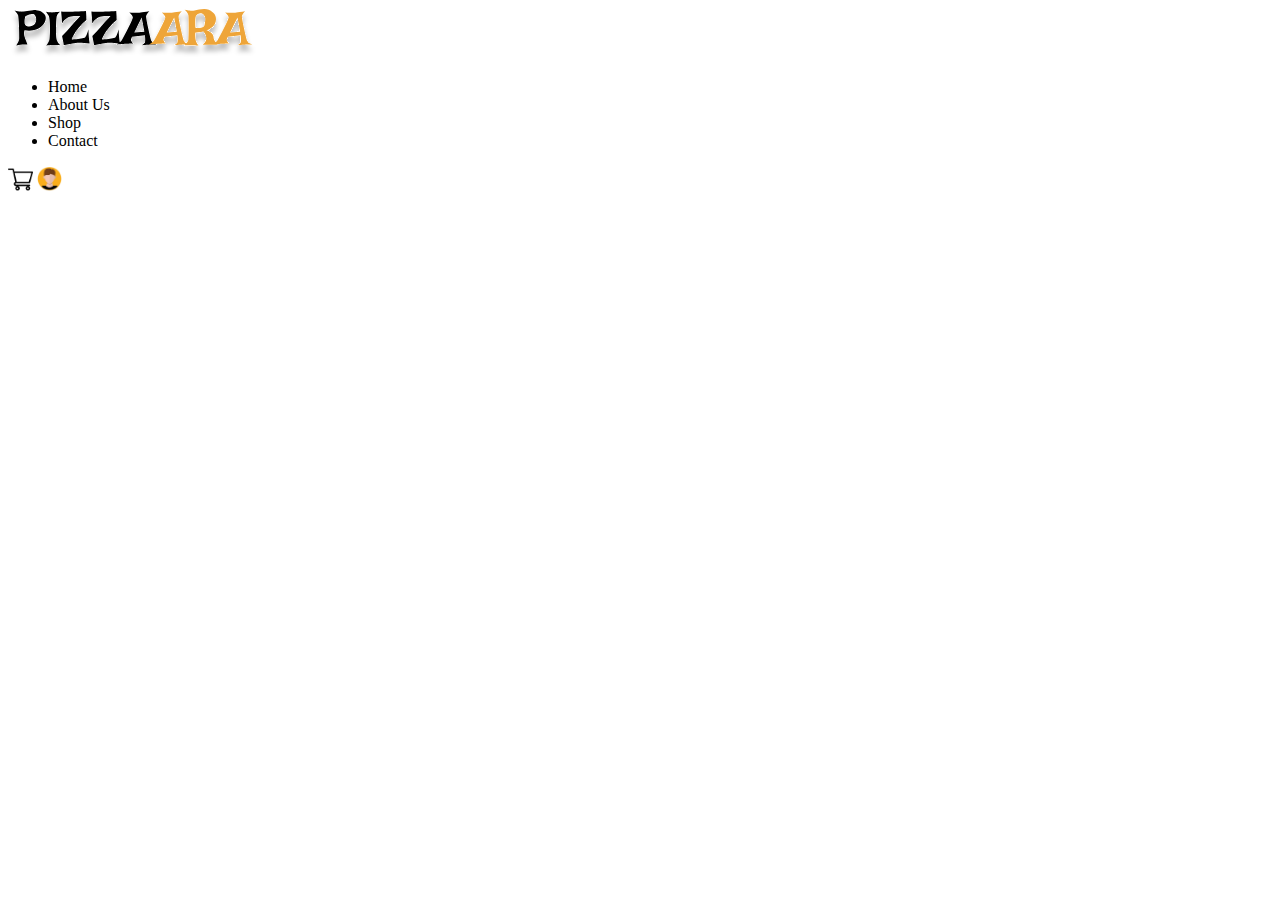
==== shop.html @ 90cfc006 "worked on my nav part of the shop project" ====
<!DOCTYPE html>
<html lang="en">
<head>
    <meta charset="UTF-8">
    <meta name="viewport" content="width=device-width, initial-scale=1.0">
    <title>Document</title>
</head>
<body><!-- header-part -->
    <header>
      <nav class="nav">
        <div class="container">
          <div class="nav__container">
            <div class="nav__logo">
              <img src="images/logo.svg" width="250" />
            </div>
            <div class="nav__menu">
              <div class="humberger"></div>
              <ul>
                <li>Home</li>
                <li>About Us</li>
                <li>Shop</li>
                <li>Contact</li>
              </ul>
            </div>

            <div class="nav__icons">
              <img src="/images/shopping-cart.png" width="25" />
              <img src="/images/avatar.png" width="25" />
            </div>
            <div class="humberger">
              <i class="fa-solid fa-bars"></i>
            </div>
          </div>
        </div>
      </nav>
    
    
</body>
</html>
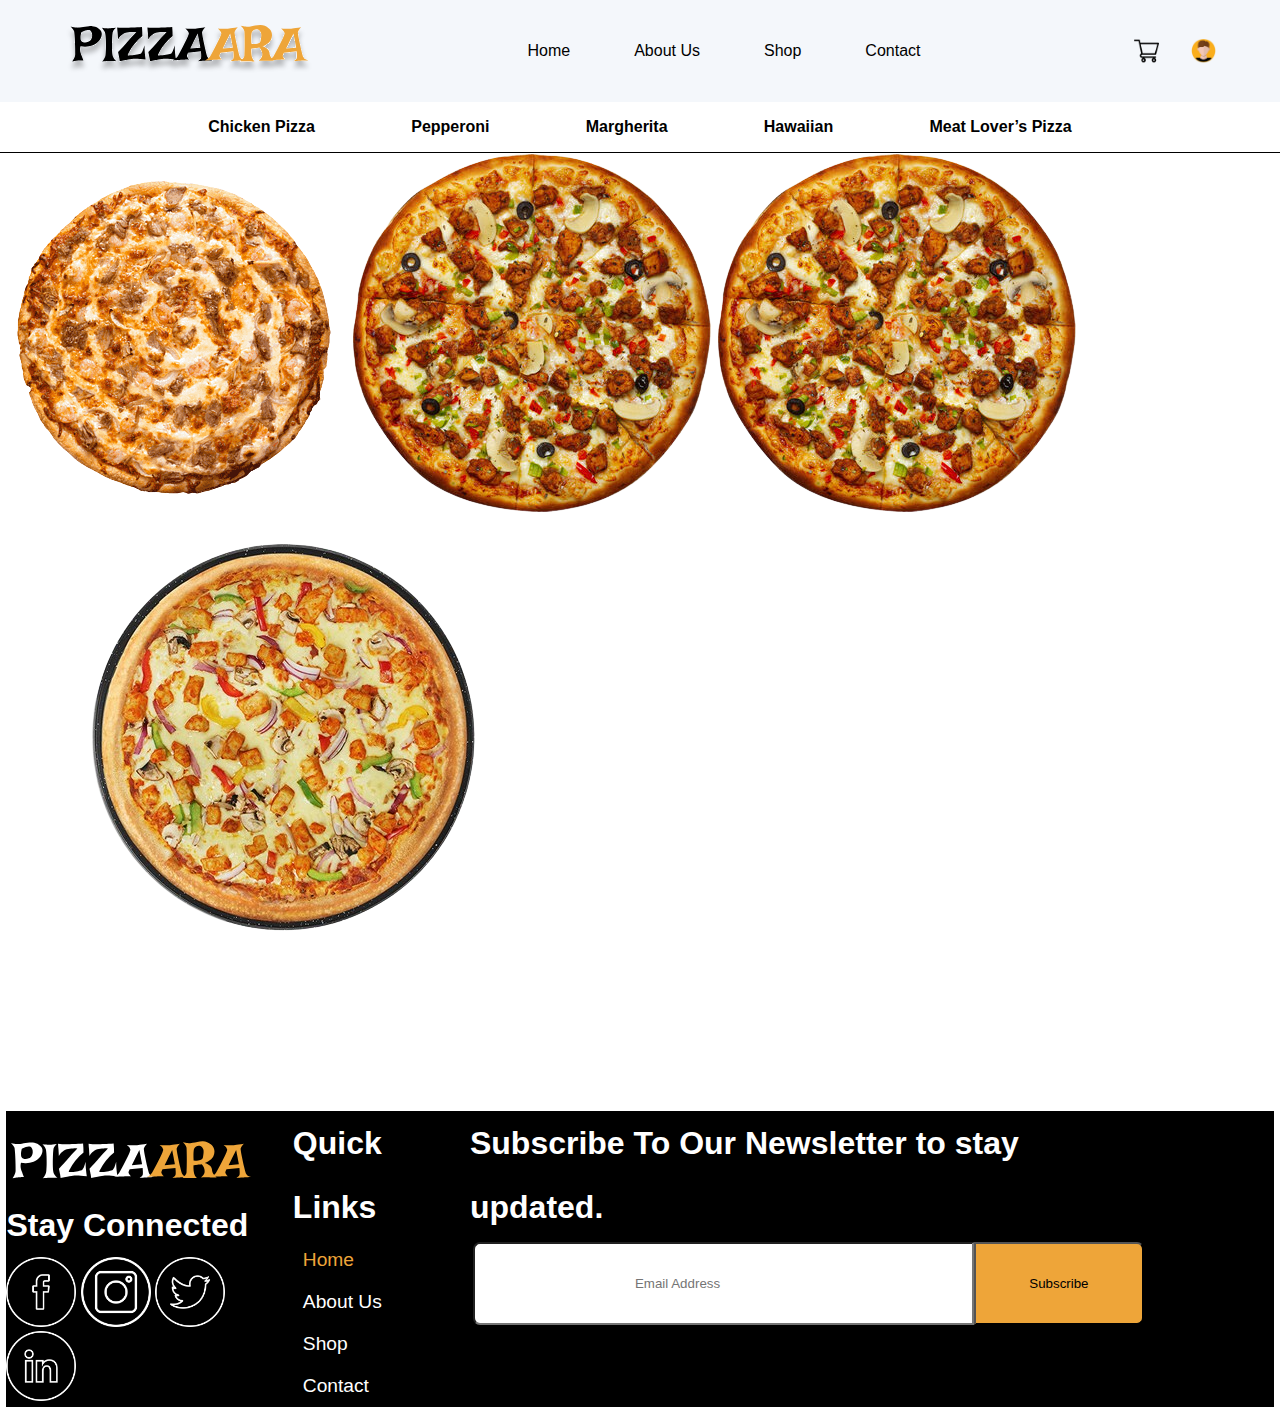
==== commit a8d2695e: "made changes to my project" ====
--- a/shop.html
+++ b/shop.html
@@ -3,6 +3,7 @@
 <head>
     <meta charset="UTF-8">
     <meta name="viewport" content="width=device-width, initial-scale=1.0">
+    <link href="css/style.css" rel="stylesheet" />
     <title>Document</title>
 </head>
 <body><!-- header-part -->
@@ -33,7 +34,60 @@
           </div>
         </div>
       </nav>
+      <div class="menu__li">
+        <ul>
+          <li>Chicken Pizza</li>
+          <li>Pepperoni</li>
+          <li>Margherita</li>
+          <li>Hawaiian</li>
+          <li>Meat Lover’s Pizza</li>
+        </ul>
+      </div>
+      <!-- main-part -->
+      <div class="section__image 1">
+        <img src="images/barbecue-chicken-pizza.png">
+        <img src="images/pizza-2.png">
+        <img src="images/pizza-2.png">
+        <img src="images/chicken-kebab.png">
+      </div>
     
-    
+     <!-- footer-part --> 
+     <section>
+        <div class="footer">
+          <div class="footer__container">
+            <div class="footer__logo __left">
+              <img src="images/logo_light.svg" width="250" />
+  
+              <h4>Stay Connected</h4>
+              <div class="footer__images">
+                <img src="images/facebook.png" width="70" />
+                <img src="/images/instagram.png" width="70" />
+                <img src="/images/twitter.png" width="70" />
+                <img src="images/linkedin.png" width="70" />
+              </div>
+            </div>
+  
+            <div class="footer__menu">
+              <h4>Quick Links</h4>
+              <ul class="white">
+                <li><span class="text__orange">Home</span></li>
+                <li>About Us</li>
+                <li>Shop</li>
+                <li>Contact</li>
+              </ul>
+            </div>
+  
+            <div class="footer__right">
+              <h4>Subscribe To Our Newsletter to stay updated.</h4>
+  
+              <div class="footer__right__form">
+                <input type="text" placeholder="Email Address" />
+                <button>Subscribe</button>
+              </div>
+            </div>
+          </div>
+        </div>
+      </section>
+  
 </body>
 </html>--- a/css/style.css
+++ b/css/style.css
@@ -0,0 +1,47 @@
+@import url("sections/header/nav.css");
+@import url("sections/header/hero.css");
+@import url("sections/menu.css");
+@import url("sections/footer.css");
+
+/* :root{
+
+} */
+* {
+  margin: 0;
+  padding: 0;
+  box-sizing: border-box;
+  font-family: "Kanit", sans-serif;
+}
+body{
+  overflow-x: hidden;
+}
+.container {
+  width: 90%;
+  margin: 0 auto;
+}
+.text__orange{
+  color:#eea539;
+}
+.text__bolder{
+  font-weight: bolder;
+}
+h2{
+  font-size: 3rem;
+  font-weight: bold;
+}
+h4{
+  font-size:2em;
+  color: white;
+  
+
+} 
+.light__text{
+  color:lightgray;
+  font-size: 20px;
+}
+.black{
+  color:black
+}
+
+
+
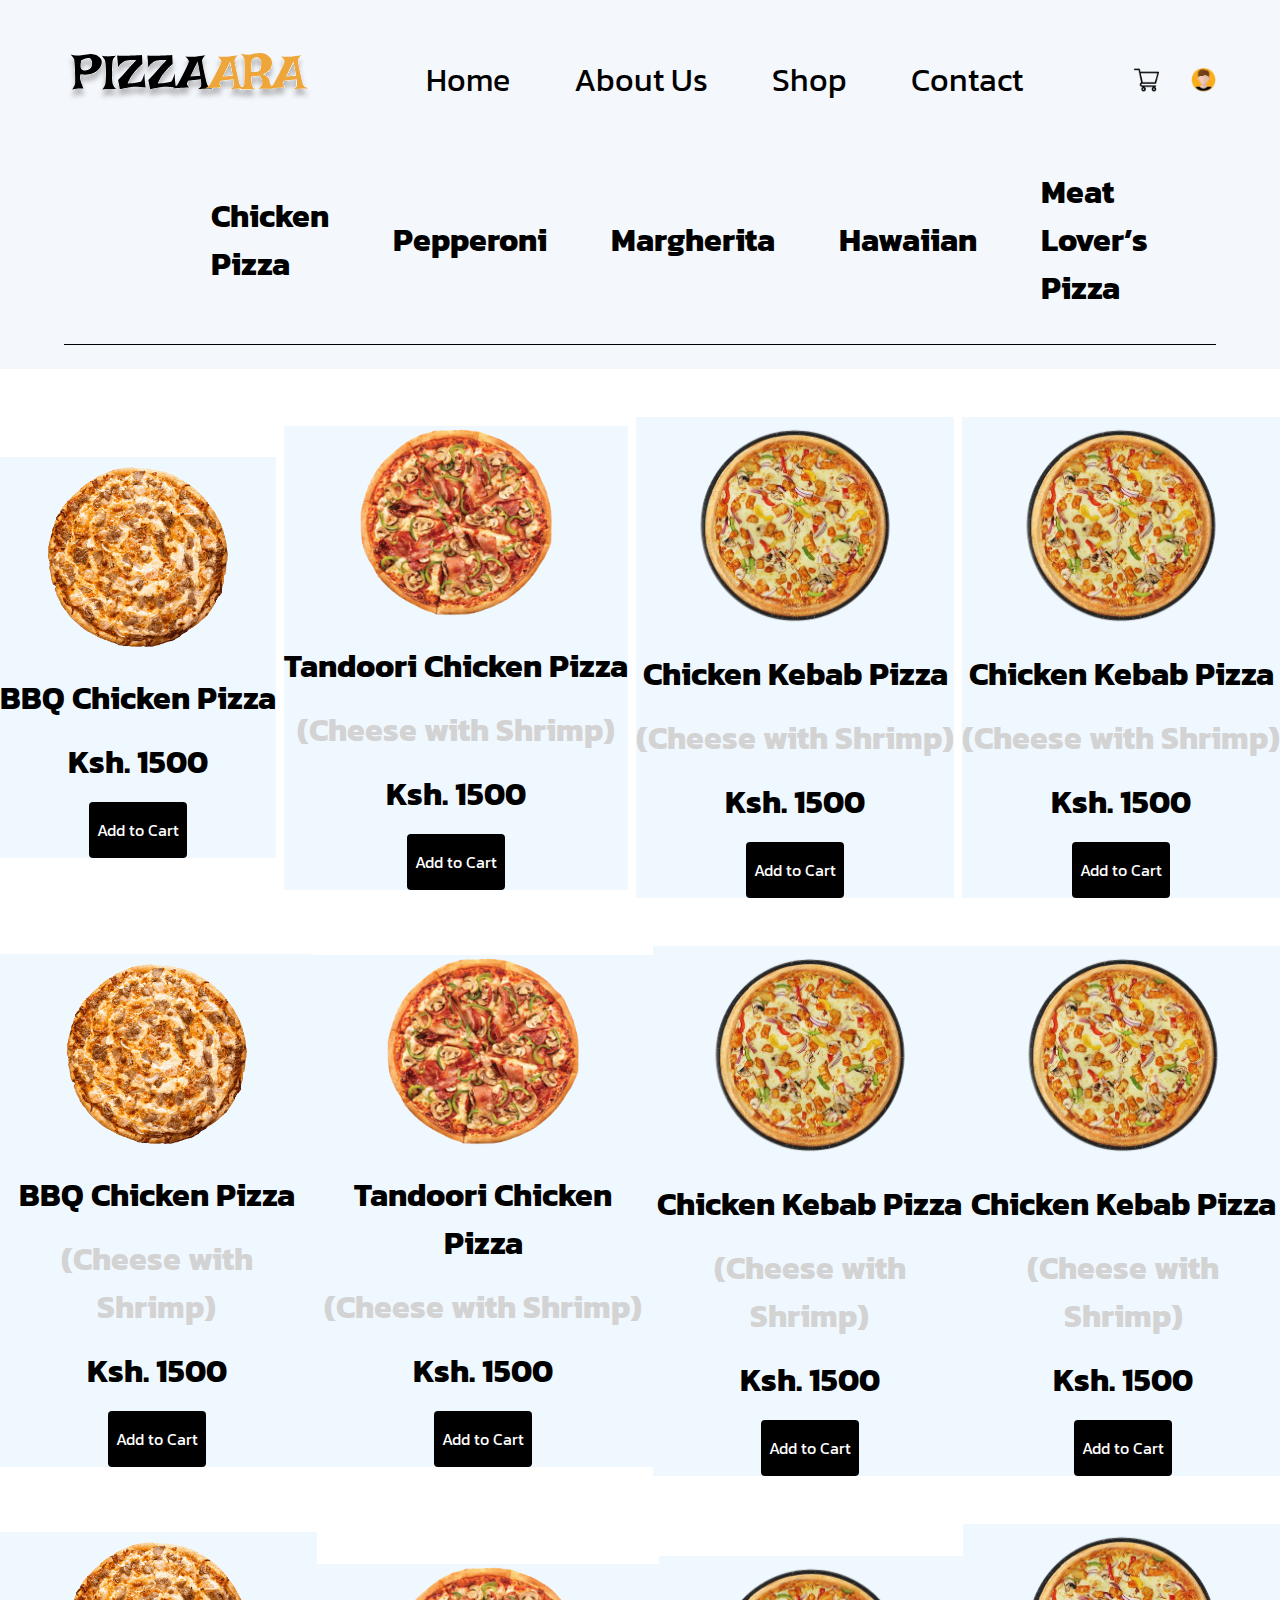
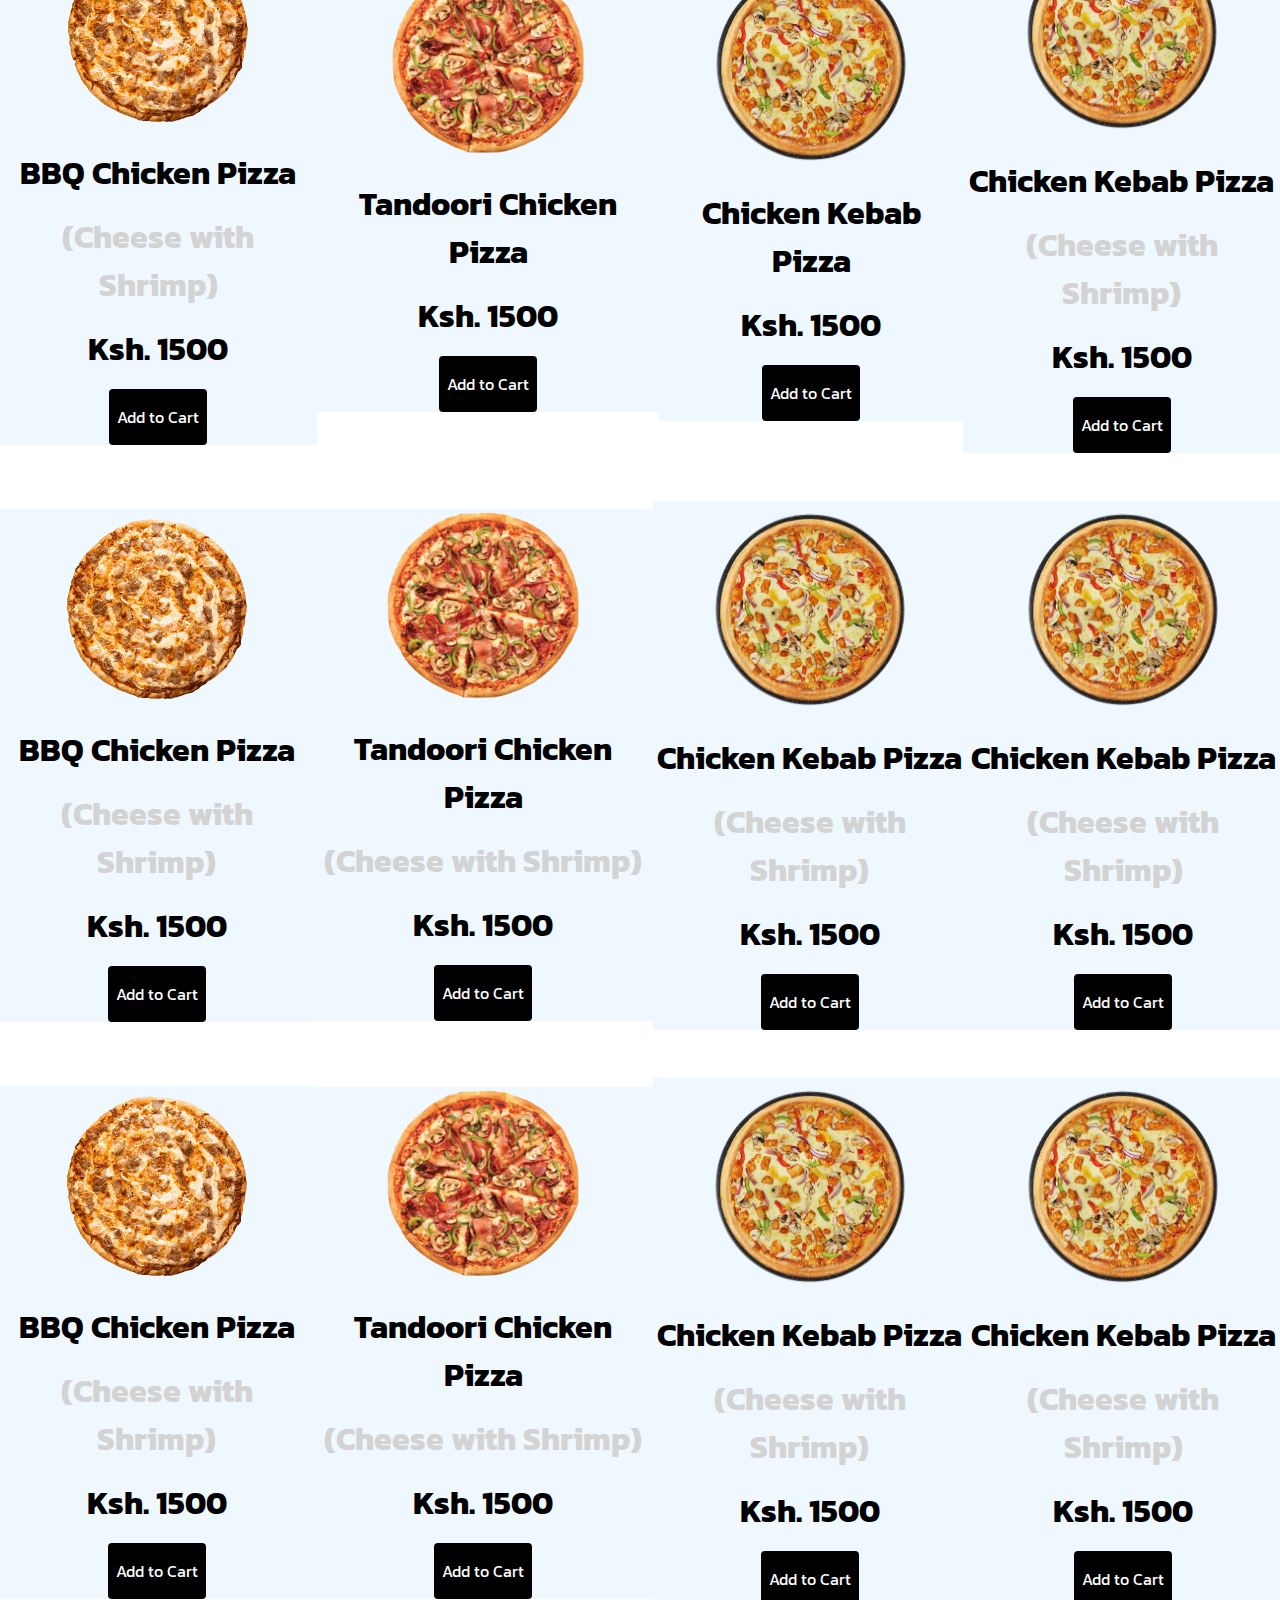
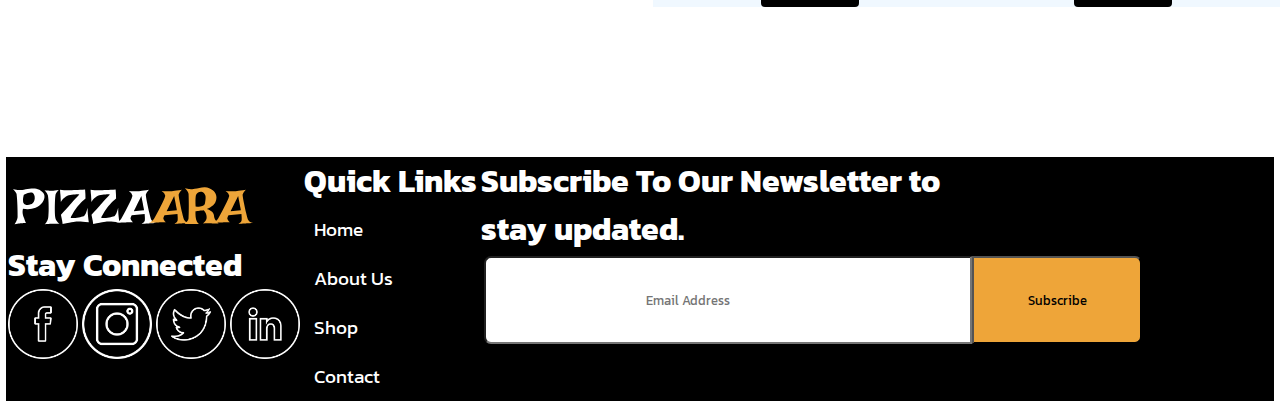
==== commit 4fde32ca: "worked on the shop project" ====
--- a/shop.html
+++ b/shop.html
@@ -1,12 +1,26 @@
 <!DOCTYPE html>
 <html lang="en">
-<head>
-    <meta charset="UTF-8">
-    <meta name="viewport" content="width=device-width, initial-scale=1.0">
+  <head>
+    <meta charset="UTF-8" />
+    <meta name="viewport" content="width=device-width, initial-scale=1.0" />
     <link href="css/style.css" rel="stylesheet" />
-    <title>Document</title>
-</head>
-<body><!-- header-part -->
+    <link rel="preconnect" href="https://fonts.googleapis.com" />
+    <link rel="preconnect" href="https://fonts.gstatic.com" crossorigin />
+    <link
+      href="https://fonts.googleapis.com/css2?family=Kanit:wght@300;400&display=swap"
+      rel="stylesheet"
+    />
+    <link
+      rel="stylesheet"
+      href="https://cdnjs.cloudflare.com/ajax/libs/font-awesome/6.5.1/css/all.min.css"
+      integrity="sha512-DTOQO9RWCH3ppGqcWaEA1BIZOC6xxalwEsw9c2QQeAIftl+Vegovlnee1c9QX4TctnWMn13TZye+giMm8e2LwA=="
+      crossorigin="anonymous"
+      referrerpolicy="no-referrer"
+    />
+    <title>shop</title>
+  </head>
+  <body>
+    <!-- header-part -->
     <header>
       <nav class="nav">
         <div class="container">
@@ -17,9 +31,9 @@
             <div class="nav__menu">
               <div class="humberger"></div>
               <ul>
-                <li>Home</li>
+                <li><a href="/index.html"> Home </a></li>
                 <li>About Us</li>
-                <li>Shop</li>
+                <li><a href="/shop.html"> Shop </a></li>
                 <li>Contact</li>
               </ul>
             </div>
@@ -27,67 +41,223 @@
             <div class="nav__icons">
               <img src="/images/shopping-cart.png" width="25" />
               <img src="/images/avatar.png" width="25" />
-            </div>
-            <div class="humberger">
-              <i class="fa-solid fa-bars"></i>
-            </div>
+              <div class="humberger">
+                <i class="fa-solid fa-bars"></i>
+              </div>
+            </div>
+          </div>
+          <div class="menu__li">
+            <ul>
+              <li>Chicken Pizza</li>
+              <li>Pepperoni</li>
+              <li>Margherita</li>
+              <li>Hawaiian</li>
+              <li>Meat Lover’s Pizza</li>
+            </ul>
           </div>
         </div>
       </nav>
-      <div class="menu__li">
-        <ul>
-          <li>Chicken Pizza</li>
-          <li>Pepperoni</li>
-          <li>Margherita</li>
-          <li>Hawaiian</li>
-          <li>Meat Lover’s Pizza</li>
-        </ul>
-      </div>
-      <!-- main-part -->
-      <div class="section__image 1">
-        <img src="images/barbecue-chicken-pizza.png">
-        <img src="images/pizza-2.png">
-        <img src="images/pizza-2.png">
-        <img src="images/chicken-kebab.png">
-      </div>
-    
-     <!-- footer-part --> 
-     <section>
-        <div class="footer">
-          <div class="footer__container">
-            <div class="footer__logo __left">
-              <img src="images/logo_light.svg" width="250" />
-  
-              <h4>Stay Connected</h4>
-              <div class="footer__images">
-                <img src="images/facebook.png" width="70" />
-                <img src="/images/instagram.png" width="70" />
-                <img src="/images/twitter.png" width="70" />
-                <img src="images/linkedin.png" width="70" />
-              </div>
-            </div>
-  
-            <div class="footer__menu">
-              <h4>Quick Links</h4>
-              <ul class="white">
-                <li><span class="text__orange">Home</span></li>
-                <li>About Us</li>
-                <li>Shop</li>
-                <li>Contact</li>
-              </ul>
-            </div>
-  
-            <div class="footer__right">
-              <h4>Subscribe To Our Newsletter to stay updated.</h4>
-  
-              <div class="footer__right__form">
-                <input type="text" placeholder="Email Address" />
-                <button>Subscribe</button>
-              </div>
+    </header>
+    <div class="menu__amount__container">
+      <div class="menu__images">
+        <img src="images/barbecue-chicken-pizza.png" width="200" />
+        <p>BBQ Chicken Pizza</p>
+        <p>Ksh. 1500</p>
+        <button>Add to Cart</button>
+      </div>
+      <div class="menu__images">
+        <img src="images/tandoori-chicken.png" width="200" />
+        <p>Tandoori Chicken Pizza</p>
+        <p class="light__text">(Cheese with Shrimp)</p>
+        <p>Ksh. 1500</p>
+        <button>Add to Cart</button>
+      </div>
+      <div class="menu__images">
+        <img src="images/chicken-kebab.png" width="280" />
+        <p>Chicken Kebab Pizza</p>
+        <p class="light__text">(Cheese with Shrimp)</p>
+
+        <p>Ksh. 1500</p>
+        <button>Add to Cart</button>
+      </div>
+      <div class="menu__images">
+        <img src="images/chicken-kebab.png" width="280" />
+        <p>Chicken Kebab Pizza</p>
+        <p class="light__text">(Cheese with Shrimp)</p>
+
+        <p>Ksh. 1500</p>
+        <button>Add to Cart</button>
+      </div>
+    </div>
+    <div class="menu__amount__container">
+      <div class="menu__images">
+        <img src="images/barbecue-chicken-pizza.png" width="200" />
+        <p>BBQ Chicken Pizza</p>
+        <p class="light__text">(Cheese with Shrimp)</p>
+
+        <p>Ksh. 1500</p>
+
+        <button>Add to Cart</button>
+      </div>
+      <div class="menu__images">
+        <img src="images/tandoori-chicken.png" width="200" />
+        <p>Tandoori Chicken Pizza</p>
+        <p class="light__text">(Cheese with Shrimp)</p>
+        <p>Ksh. 1500</p>
+        <button>Add to Cart</button>
+      </div>
+      <div class="menu__images">
+        <img src="images/chicken-kebab.png" width="280" />
+        <p>Chicken Kebab Pizza</p>
+        <p class="light__text">(Cheese with Shrimp)</p>
+
+        <p>Ksh. 1500</p>
+        <button>Add to Cart</button>
+      </div>
+      <div class="menu__images">
+        <img src="images/chicken-kebab.png" width="280" />
+        <p>Chicken Kebab Pizza</p>
+        <p class="light__text">(Cheese with Shrimp)</p>
+
+        <p>Ksh. 1500</p>
+        <button>Add to Cart</button>
+      </div>
+    </div>
+    <div class="menu__amount__container">
+      <div class="menu__images">
+        <img src="images/barbecue-chicken-pizza.png" width="200" />
+        <p>BBQ Chicken Pizza</p>
+        <p class="light__text">(Cheese with Shrimp)</p>
+
+        <p>Ksh. 1500</p>
+
+        <button>Add to Cart</button>
+      </div>
+      <div class="menu__images">
+        <img src="images/tandoori-chicken.png" width="200" />
+        <p>Tandoori Chicken Pizza</p>
+        <p>Ksh. 1500</p>
+        <button>Add to Cart</button>
+      </div>
+      <div class="menu__images">
+        <img src="images/chicken-kebab.png" width="280" />
+        <p>Chicken Kebab Pizza</p>
+        <p>Ksh. 1500</p>
+        <button>Add to Cart</button>
+      </div>
+      <div class="menu__images">
+        <img src="images/chicken-kebab.png" width="280" />
+        <p>Chicken Kebab Pizza</p>
+        <p class="light__text">(Cheese with Shrimp)</p>
+
+        <p>Ksh. 1500</p>
+        <button>Add to Cart</button>
+      </div>
+    </div>
+    <div class="menu__amount__container">
+      <div class="menu__images">
+        <img src="images/barbecue-chicken-pizza.png" width="200" />
+        <p>BBQ Chicken Pizza</p>
+        <p class="light__text">(Cheese with Shrimp)</p>
+
+        <p>Ksh. 1500</p>
+
+        <button>Add to Cart</button>
+      </div>
+      <div class="menu__images">
+        <img src="images/tandoori-chicken.png" width="200" />
+        <p>Tandoori Chicken Pizza</p>
+        <p class="light__text">(Cheese with Shrimp)</p>
+        <p>Ksh. 1500</p>
+        <button>Add to Cart</button>
+      </div>
+      <div class="menu__images">
+        <img src="images/chicken-kebab.png" width="280" />
+        <p>Chicken Kebab Pizza</p>
+        <p class="light__text">(Cheese with Shrimp)</p>
+
+        <p>Ksh. 1500</p>
+        <button>Add to Cart</button>
+      </div>
+      <div class="menu__images">
+        <img src="images/chicken-kebab.png" width="280" />
+        <p>Chicken Kebab Pizza</p>
+        <p class="light__text">(Cheese with Shrimp)</p>
+
+        <p>Ksh. 1500</p>
+        <button>Add to Cart</button>
+      </div>
+    </div>
+    <div class="menu__amount__container">
+      <div class="menu__images">
+        <img src="images/barbecue-chicken-pizza.png" width="200" />
+        <p>BBQ Chicken Pizza</p>
+        <p class="light__text">(Cheese with Shrimp)</p>
+        <p>Ksh. 1500</p>
+        <button>Add to Cart</button>
+      </div>
+      <div class="menu__images">
+        <img src="images/tandoori-chicken.png" width="200" />
+        <p>Tandoori Chicken Pizza</p>
+        <p class="light__text">(Cheese with Shrimp)</p>
+        <p>Ksh. 1500</p>
+        <button>Add to Cart</button>
+      </div>
+      <div class="menu__images">
+        <img src="images/chicken-kebab.png" width="280" />
+        <p>Chicken Kebab Pizza</p>
+        <p class="light__text">(Cheese with Shrimp)</p>
+
+        <p>Ksh. 1500</p>
+        <button>Add to Cart</button>
+      </div>
+      <div class="menu__images">
+        <img src="images/chicken-kebab.png" width="280" />
+        <p>Chicken Kebab Pizza</p>
+        <p class="light__text">(Cheese with Shrimp)</p>
+
+        <p>Ksh. 1500</p>
+        <button>Add to Cart</button>
+      </div>
+    </div>
+    <section>
+      <div class="footer">
+        <div class="footer__container">
+          <div class="footer__logo __left">
+            <img src="images/logo_light.svg" width="250" />
+
+            <h5>Stay Connected</h5>
+            <div class="footer__images">
+              <img src="images/facebook.png" width="70" />
+              <img src="/images/instagram.png" width="70" />
+              <img src="/images/twitter.png" width="70" />
+              <img src="images/linkedin.png" width="70" />
+            </div>
+          </div>
+
+          <div class="footer__menu">
+            <h5>Quick Links</h5>
+            <ul class="white">
+              <li>Home</li>
+              <li>About Us</li>
+              <li>Shop</li>
+              <li>Contact</li>
+            </ul>
+          </div>
+
+          <div class="footer__right">
+            <h5>
+              Subscribe To Our Newsletter to<br />
+              stay updated.
+            </h5>
+
+            <div class="footer__right__form">
+              <input type="text" placeholder="Email Address" />
+              <button>Subscribe</button>
             </div>
           </div>
         </div>
-      </section>
-  
-</body>
-</html>+      </div>
+    </section>
+  </body>
+</html>
--- a/css/style.css
+++ b/css/style.css
@@ -2,6 +2,7 @@
 @import url("sections/header/hero.css");
 @import url("sections/menu.css");
 @import url("sections/footer.css");
+@import url("sections/shop.css");
 
 /* :root{
 
@@ -29,7 +30,7 @@
   font-size: 3rem;
   font-weight: bold;
 }
-h4{
+h5{
   font-size:2em;
   color: white;
   
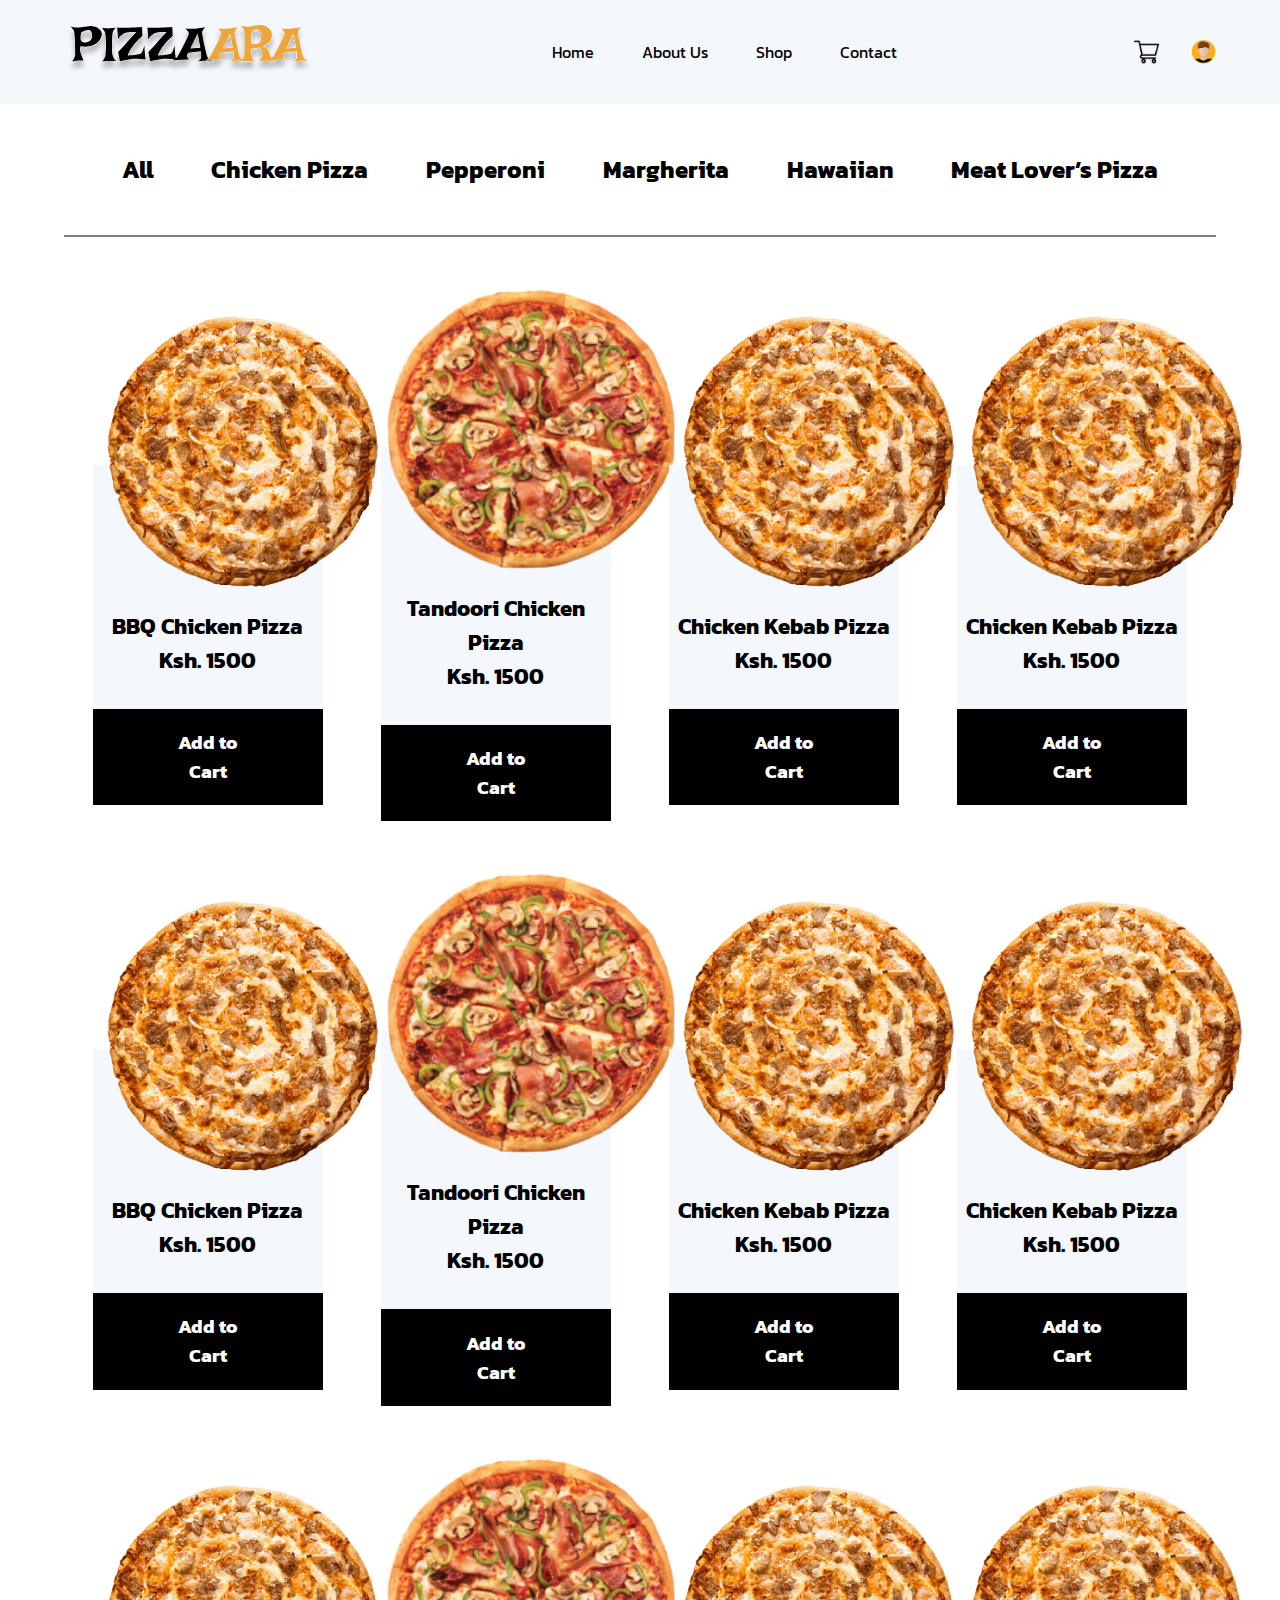
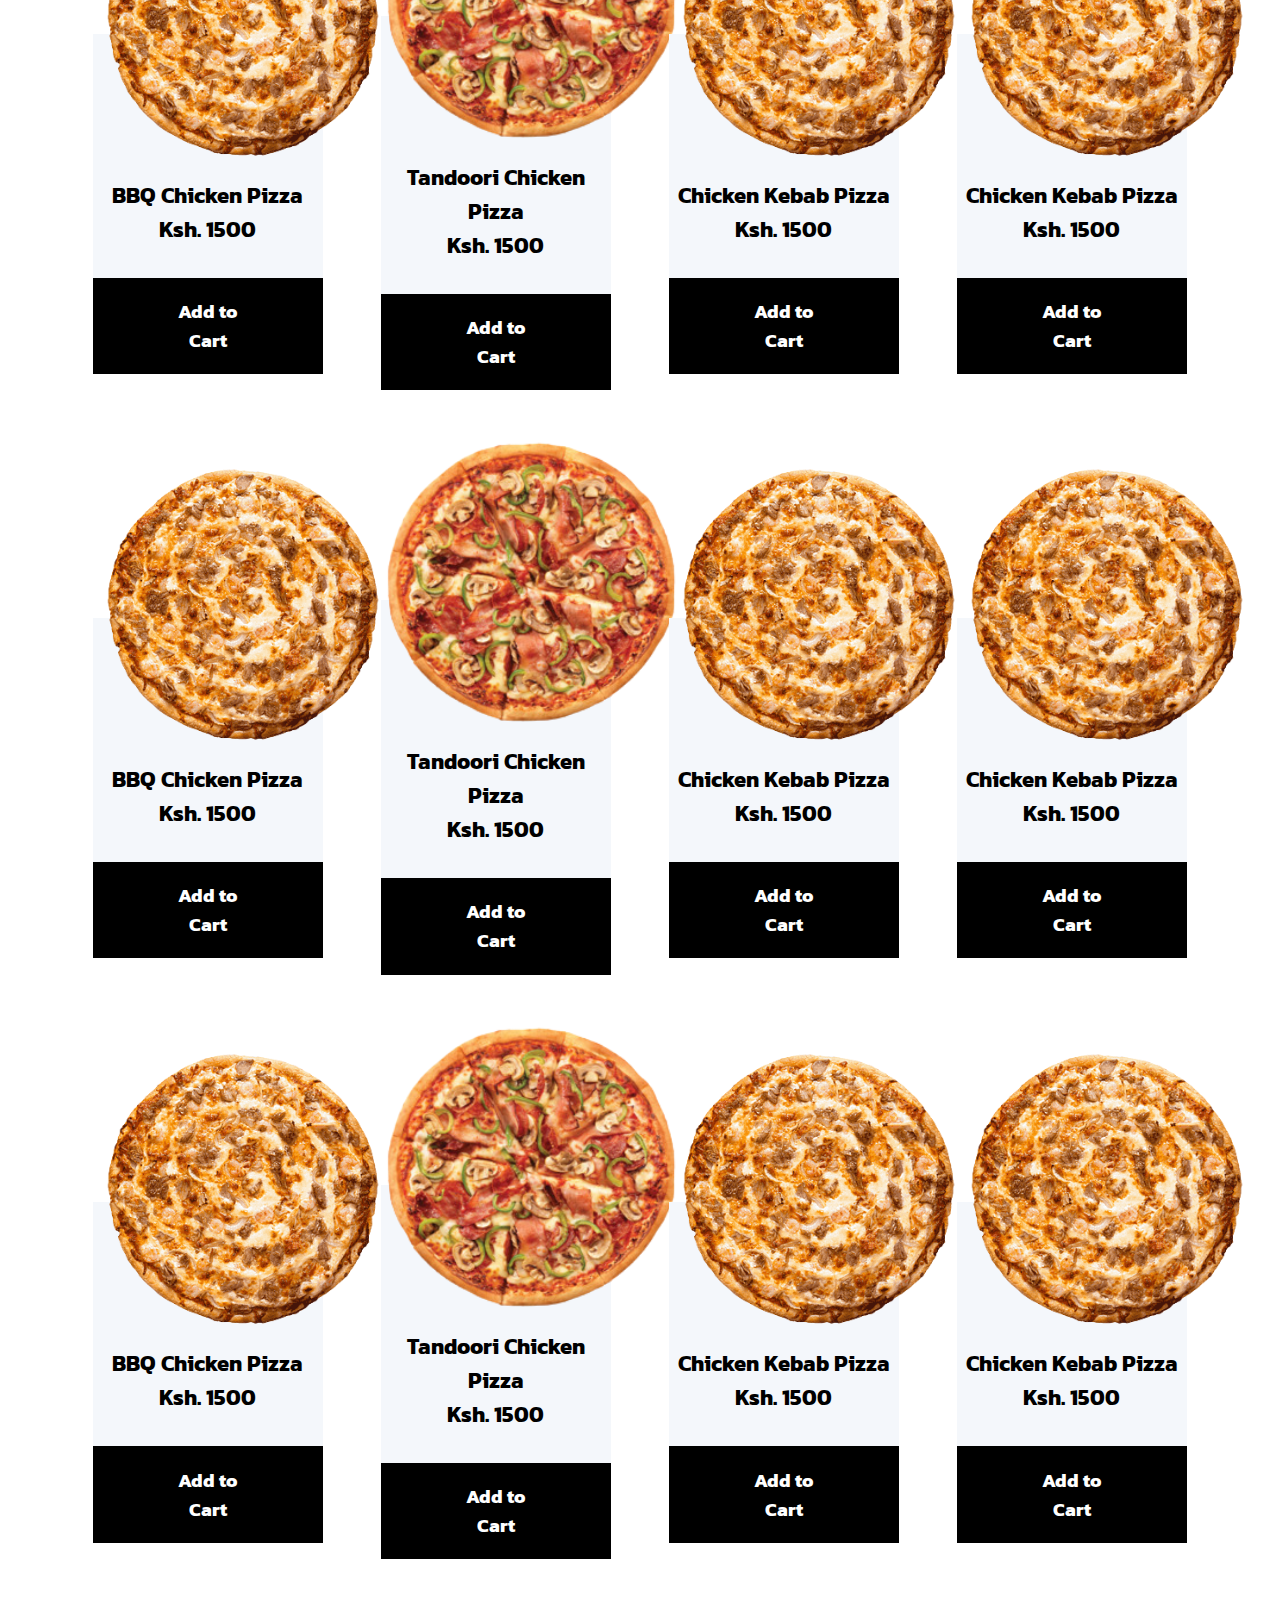
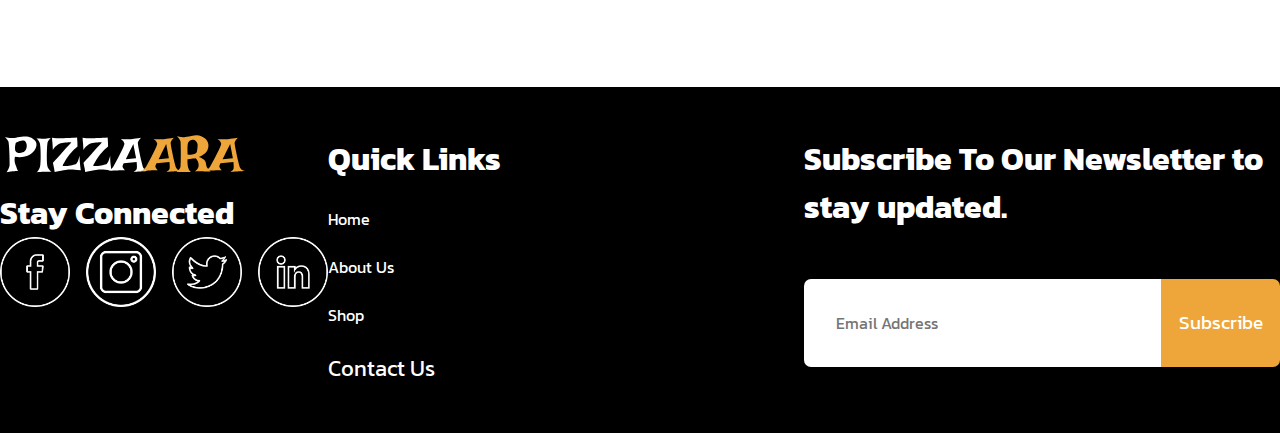
==== commit 1464b3a4: "corrected on my whole project" ====
--- a/shop.html
+++ b/shop.html
@@ -46,180 +46,308 @@
               </div>
             </div>
           </div>
-          <div class="menu__li">
-            <ul>
-              <li>Chicken Pizza</li>
-              <li>Pepperoni</li>
-              <li>Margherita</li>
-              <li>Hawaiian</li>
-              <li>Meat Lover’s Pizza</li>
-            </ul>
-          </div>
         </div>
       </nav>
     </header>
-    <div class="menu__amount__container">
-      <div class="menu__images">
-        <img src="images/barbecue-chicken-pizza.png" width="200" />
-        <p>BBQ Chicken Pizza</p>
-        <p>Ksh. 1500</p>
-        <button>Add to Cart</button>
+    <main>
+      <div class="container">
+        <div class="menu__li">
+          <ul>
+            <li>All</li>
+            <li>Chicken Pizza</li>
+            <li>Pepperoni</li>
+            <li>Margherita</li>
+            <li>Hawaiian</li>
+            <li>Meat Lover’s Pizza</li>
+          </ul>
+        </div>
+        <div class="menu__items">
+          <div class="menu__item">
+            <div class="menu__item__image">
+              <img src="images/barbecue-chicken-pizza.png" width="300" />
+            </div>
+            <div class="menu__item__content">
+              <p>BBQ Chicken Pizza</p>
+              <p></p>
+              <p>Ksh. 1500</p>
+            </div>
+            <div class="menu__item__button">
+              <button>Add to Cart</button>
+            </div>
+          </div>
+          <div class="menu__item">
+            <div class="menu__item__image">
+              <img src="images/tandoori-chicken.png" width="300" />
+            </div>
+            <div class="menu__item__content">
+              <p>Tandoori Chicken Pizza</p>
+              <p></p>
+              <p>Ksh. 1500</p>
+            </div>
+            <div class="menu__item__button">
+              <button>Add to Cart</button>
+            </div>
+          </div>
+          <div class="menu__item">
+            <div class="menu__item__image">
+              <img src="images/barbecue-chicken-pizza.png" width="300" />
+            </div>
+            <div class="menu__item__content">
+              <p>Chicken Kebab Pizza</p>
+              <p></p>
+
+              <p>Ksh. 1500</p>
+            </div>
+            <div class="menu__item__button">
+              <button>Add to Cart</button>
+            </div>
+          </div>
+          <div class="menu__item">
+            <div class="menu__item__image">
+              <img src="images/barbecue-chicken-pizza.png" width="300" />
+            </div>
+            <div class="menu__item__content">
+              <p>Chicken Kebab Pizza</p>
+              <p></p>
+
+              <p>Ksh. 1500</p>
+            </div>
+            <div class="menu__item__button">
+              <button>Add to Cart</button>
+            </div>
+          </div>
+        </div>
+
+        <div class="menu__items">
+          <div class="menu__item">
+            <div class="menu__item__image">
+              <img src="images/barbecue-chicken-pizza.png" width="300" />
+            </div>
+            <div class="menu__item__content">
+              <p>BBQ Chicken Pizza</p>
+              <p></p>
+              <p>Ksh. 1500</p>
+            </div>
+            <div class="menu__item__button">
+              <button>Add to Cart</button>
+            </div>
+          </div>
+          <div class="menu__item">
+            <div class="menu__item__image">
+              <img src="images/tandoori-chicken.png" width="300" />
+            </div>
+            <div class="menu__item__content">
+              <p>Tandoori Chicken Pizza</p>
+              <p></p>
+              <p>Ksh. 1500</p>
+            </div>
+            <div class="menu__item__button">
+              <button>Add to Cart</button>
+            </div>
+          </div>
+          <div class="menu__item">
+            <div class="menu__item__image">
+              <img src="images/barbecue-chicken-pizza.png" width="300" />
+            </div>
+            <div class="menu__item__content">
+              <p>Chicken Kebab Pizza</p>
+              <p></p>
+
+              <p>Ksh. 1500</p>
+            </div>
+            <div class="menu__item__button">
+              <button>Add to Cart</button>
+            </div>
+          </div>
+          <div class="menu__item">
+            <div class="menu__item__image">
+              <img src="images/barbecue-chicken-pizza.png" width="300" />
+            </div>
+            <div class="menu__item__content">
+              <p>Chicken Kebab Pizza</p>
+              <p></p>
+
+              <p>Ksh. 1500</p>
+            </div>
+            <div class="menu__item__button">
+              <button>Add to Cart</button>
+            </div>
+          </div>
+        </div>
+
+        <div class="menu__items">
+          <div class="menu__item">
+            <div class="menu__item__image">
+              <img src="images/barbecue-chicken-pizza.png" width="300" />
+            </div>
+            <div class="menu__item__content">
+              <p>BBQ Chicken Pizza</p>
+              <p></p>
+              <p>Ksh. 1500</p>
+            </div>
+            <div class="menu__item__button">
+              <button>Add to Cart</button>
+            </div>
+          </div>
+          <div class="menu__item">
+            <div class="menu__item__image">
+              <img src="images/tandoori-chicken.png" width="300" />
+            </div>
+            <div class="menu__item__content">
+              <p>Tandoori Chicken Pizza</p>
+              <p></p>
+              <p>Ksh. 1500</p>
+            </div>
+            <div class="menu__item__button">
+              <button>Add to Cart</button>
+            </div>
+          </div>
+          <div class="menu__item">
+            <div class="menu__item__image">
+              <img src="images/barbecue-chicken-pizza.png" width="300" />
+            </div>
+            <div class="menu__item__content">
+              <p>Chicken Kebab Pizza</p>
+              <p></p>
+
+              <p>Ksh. 1500</p>
+            </div>
+            <div class="menu__item__button">
+              <button>Add to Cart</button>
+            </div>
+          </div>
+          <div class="menu__item">
+            <div class="menu__item__image">
+              <img src="images/barbecue-chicken-pizza.png" width="300" />
+            </div>
+            <div class="menu__item__content">
+              <p>Chicken Kebab Pizza</p>
+              <p></p>
+
+              <p>Ksh. 1500</p>
+            </div>
+            <div class="menu__item__button">
+              <button>Add to Cart</button>
+            </div>
+          </div>
+        </div>
+
+        <div class="menu__items">
+          <div class="menu__item">
+            <div class="menu__item__image">
+              <img src="images/barbecue-chicken-pizza.png" width="300" />
+            </div>
+            <div class="menu__item__content">
+              <p>BBQ Chicken Pizza</p>
+              <p></p>
+              <p>Ksh. 1500</p>
+            </div>
+            <div class="menu__item__button">
+              <button>Add to Cart</button>
+            </div>
+          </div>
+          <div class="menu__item">
+            <div class="menu__item__image">
+              <img src="images/tandoori-chicken.png" width="300" />
+            </div>
+            <div class="menu__item__content">
+              <p>Tandoori Chicken Pizza</p>
+              <p></p>
+              <p>Ksh. 1500</p>
+            </div>
+            <div class="menu__item__button">
+              <button>Add to Cart</button>
+            </div>
+          </div>
+          <div class="menu__item">
+            <div class="menu__item__image">
+              <img src="images/barbecue-chicken-pizza.png" width="300" />
+            </div>
+            <div class="menu__item__content">
+              <p>Chicken Kebab Pizza</p>
+              <p></p>
+
+              <p>Ksh. 1500</p>
+            </div>
+            <div class="menu__item__button">
+              <button>Add to Cart</button>
+            </div>
+          </div>
+          <div class="menu__item">
+            <div class="menu__item__image">
+              <img src="images/barbecue-chicken-pizza.png" width="300" />
+            </div>
+            <div class="menu__item__content">
+              <p>Chicken Kebab Pizza</p>
+              <p></p>
+
+              <p>Ksh. 1500</p>
+            </div>
+            <div class="menu__item__button">
+              <button>Add to Cart</button>
+            </div>
+          </div>
+        </div>
+
+        <div class="menu__items">
+          <div class="menu__item">
+            <div class="menu__item__image">
+              <img src="images/barbecue-chicken-pizza.png" width="300" />
+            </div>
+            <div class="menu__item__content">
+              <p>BBQ Chicken Pizza</p>
+              <p></p>
+              <p>Ksh. 1500</p>
+            </div>
+            <div class="menu__item__button">
+              <button>Add to Cart</button>
+            </div>
+          </div>
+          <div class="menu__item">
+            <div class="menu__item__image">
+              <img src="images/tandoori-chicken.png" width="300" />
+            </div>
+            <div class="menu__item__content">
+              <p>Tandoori Chicken Pizza</p>
+              <p></p>
+              <p>Ksh. 1500</p>
+            </div>
+            <div class="menu__item__button">
+              <button>Add to Cart</button>
+            </div>
+          </div>
+          <div class="menu__item">
+            <div class="menu__item__image">
+              <img src="images/barbecue-chicken-pizza.png" width="300" />
+            </div>
+            <div class="menu__item__content">
+              <p>Chicken Kebab Pizza</p>
+              <p></p>
+
+              <p>Ksh. 1500</p>
+            </div>
+            <div class="menu__item__button">
+              <button>Add to Cart</button>
+            </div>
+          </div>
+          <div class="menu__item">
+            <div class="menu__item__image">
+              <img src="images/barbecue-chicken-pizza.png" width="300" />
+            </div>
+            <div class="menu__item__content">
+              <p>Chicken Kebab Pizza</p>
+              <p></p>
+
+              <p>Ksh. 1500</p>
+            </div>
+            <div class="menu__item__button">
+              <button>Add to Cart</button>
+            </div>
+          </div>
+        </div>
       </div>
-      <div class="menu__images">
-        <img src="images/tandoori-chicken.png" width="200" />
-        <p>Tandoori Chicken Pizza</p>
-        <p class="light__text">(Cheese with Shrimp)</p>
-        <p>Ksh. 1500</p>
-        <button>Add to Cart</button>
-      </div>
-      <div class="menu__images">
-        <img src="images/chicken-kebab.png" width="280" />
-        <p>Chicken Kebab Pizza</p>
-        <p class="light__text">(Cheese with Shrimp)</p>
-
-        <p>Ksh. 1500</p>
-        <button>Add to Cart</button>
-      </div>
-      <div class="menu__images">
-        <img src="images/chicken-kebab.png" width="280" />
-        <p>Chicken Kebab Pizza</p>
-        <p class="light__text">(Cheese with Shrimp)</p>
-
-        <p>Ksh. 1500</p>
-        <button>Add to Cart</button>
-      </div>
-    </div>
-    <div class="menu__amount__container">
-      <div class="menu__images">
-        <img src="images/barbecue-chicken-pizza.png" width="200" />
-        <p>BBQ Chicken Pizza</p>
-        <p class="light__text">(Cheese with Shrimp)</p>
-
-        <p>Ksh. 1500</p>
-
-        <button>Add to Cart</button>
-      </div>
-      <div class="menu__images">
-        <img src="images/tandoori-chicken.png" width="200" />
-        <p>Tandoori Chicken Pizza</p>
-        <p class="light__text">(Cheese with Shrimp)</p>
-        <p>Ksh. 1500</p>
-        <button>Add to Cart</button>
-      </div>
-      <div class="menu__images">
-        <img src="images/chicken-kebab.png" width="280" />
-        <p>Chicken Kebab Pizza</p>
-        <p class="light__text">(Cheese with Shrimp)</p>
-
-        <p>Ksh. 1500</p>
-        <button>Add to Cart</button>
-      </div>
-      <div class="menu__images">
-        <img src="images/chicken-kebab.png" width="280" />
-        <p>Chicken Kebab Pizza</p>
-        <p class="light__text">(Cheese with Shrimp)</p>
-
-        <p>Ksh. 1500</p>
-        <button>Add to Cart</button>
-      </div>
-    </div>
-    <div class="menu__amount__container">
-      <div class="menu__images">
-        <img src="images/barbecue-chicken-pizza.png" width="200" />
-        <p>BBQ Chicken Pizza</p>
-        <p class="light__text">(Cheese with Shrimp)</p>
-
-        <p>Ksh. 1500</p>
-
-        <button>Add to Cart</button>
-      </div>
-      <div class="menu__images">
-        <img src="images/tandoori-chicken.png" width="200" />
-        <p>Tandoori Chicken Pizza</p>
-        <p>Ksh. 1500</p>
-        <button>Add to Cart</button>
-      </div>
-      <div class="menu__images">
-        <img src="images/chicken-kebab.png" width="280" />
-        <p>Chicken Kebab Pizza</p>
-        <p>Ksh. 1500</p>
-        <button>Add to Cart</button>
-      </div>
-      <div class="menu__images">
-        <img src="images/chicken-kebab.png" width="280" />
-        <p>Chicken Kebab Pizza</p>
-        <p class="light__text">(Cheese with Shrimp)</p>
-
-        <p>Ksh. 1500</p>
-        <button>Add to Cart</button>
-      </div>
-    </div>
-    <div class="menu__amount__container">
-      <div class="menu__images">
-        <img src="images/barbecue-chicken-pizza.png" width="200" />
-        <p>BBQ Chicken Pizza</p>
-        <p class="light__text">(Cheese with Shrimp)</p>
-
-        <p>Ksh. 1500</p>
-
-        <button>Add to Cart</button>
-      </div>
-      <div class="menu__images">
-        <img src="images/tandoori-chicken.png" width="200" />
-        <p>Tandoori Chicken Pizza</p>
-        <p class="light__text">(Cheese with Shrimp)</p>
-        <p>Ksh. 1500</p>
-        <button>Add to Cart</button>
-      </div>
-      <div class="menu__images">
-        <img src="images/chicken-kebab.png" width="280" />
-        <p>Chicken Kebab Pizza</p>
-        <p class="light__text">(Cheese with Shrimp)</p>
-
-        <p>Ksh. 1500</p>
-        <button>Add to Cart</button>
-      </div>
-      <div class="menu__images">
-        <img src="images/chicken-kebab.png" width="280" />
-        <p>Chicken Kebab Pizza</p>
-        <p class="light__text">(Cheese with Shrimp)</p>
-
-        <p>Ksh. 1500</p>
-        <button>Add to Cart</button>
-      </div>
-    </div>
-    <div class="menu__amount__container">
-      <div class="menu__images">
-        <img src="images/barbecue-chicken-pizza.png" width="200" />
-        <p>BBQ Chicken Pizza</p>
-        <p class="light__text">(Cheese with Shrimp)</p>
-        <p>Ksh. 1500</p>
-        <button>Add to Cart</button>
-      </div>
-      <div class="menu__images">
-        <img src="images/tandoori-chicken.png" width="200" />
-        <p>Tandoori Chicken Pizza</p>
-        <p class="light__text">(Cheese with Shrimp)</p>
-        <p>Ksh. 1500</p>
-        <button>Add to Cart</button>
-      </div>
-      <div class="menu__images">
-        <img src="images/chicken-kebab.png" width="280" />
-        <p>Chicken Kebab Pizza</p>
-        <p class="light__text">(Cheese with Shrimp)</p>
-
-        <p>Ksh. 1500</p>
-        <button>Add to Cart</button>
-      </div>
-      <div class="menu__images">
-        <img src="images/chicken-kebab.png" width="280" />
-        <p>Chicken Kebab Pizza</p>
-        <p class="light__text">(Cheese with Shrimp)</p>
-
-        <p>Ksh. 1500</p>
-        <button>Add to Cart</button>
-      </div>
-    </div>
+    </main>
+
     <section>
       <div class="footer">
         <div class="footer__container">
@@ -241,7 +369,13 @@
               <li>Home</li>
               <li>About Us</li>
               <li>Shop</li>
-              <li>Contact</li>
+              <li>
+                <a
+                  target="jameshellen2241@gmail.com"
+                  href="https://www.gmail.com"
+                  >Contact Us</a
+                >
+              </li>
             </ul>
           </div>
 
--- a/css/style.css
+++ b/css/style.css
@@ -2,7 +2,8 @@
 @import url("sections/header/hero.css");
 @import url("sections/menu.css");
 @import url("sections/footer.css");
-@import url("sections/shop.css");
+@import url("sections/why-us.css");
+@import url("sections/help.css");
 
 /* :root{
 
@@ -30,14 +31,16 @@
   font-size: 3rem;
   font-weight: bold;
 }
+h4{
+  font-size: 1.3rem;
+}
 h5{
   font-size:2em;
-  color: white;
   
 
 } 
 .light__text{
-  color:lightgray;
+  color:gray;
   font-size: 20px;
 }
 .black{
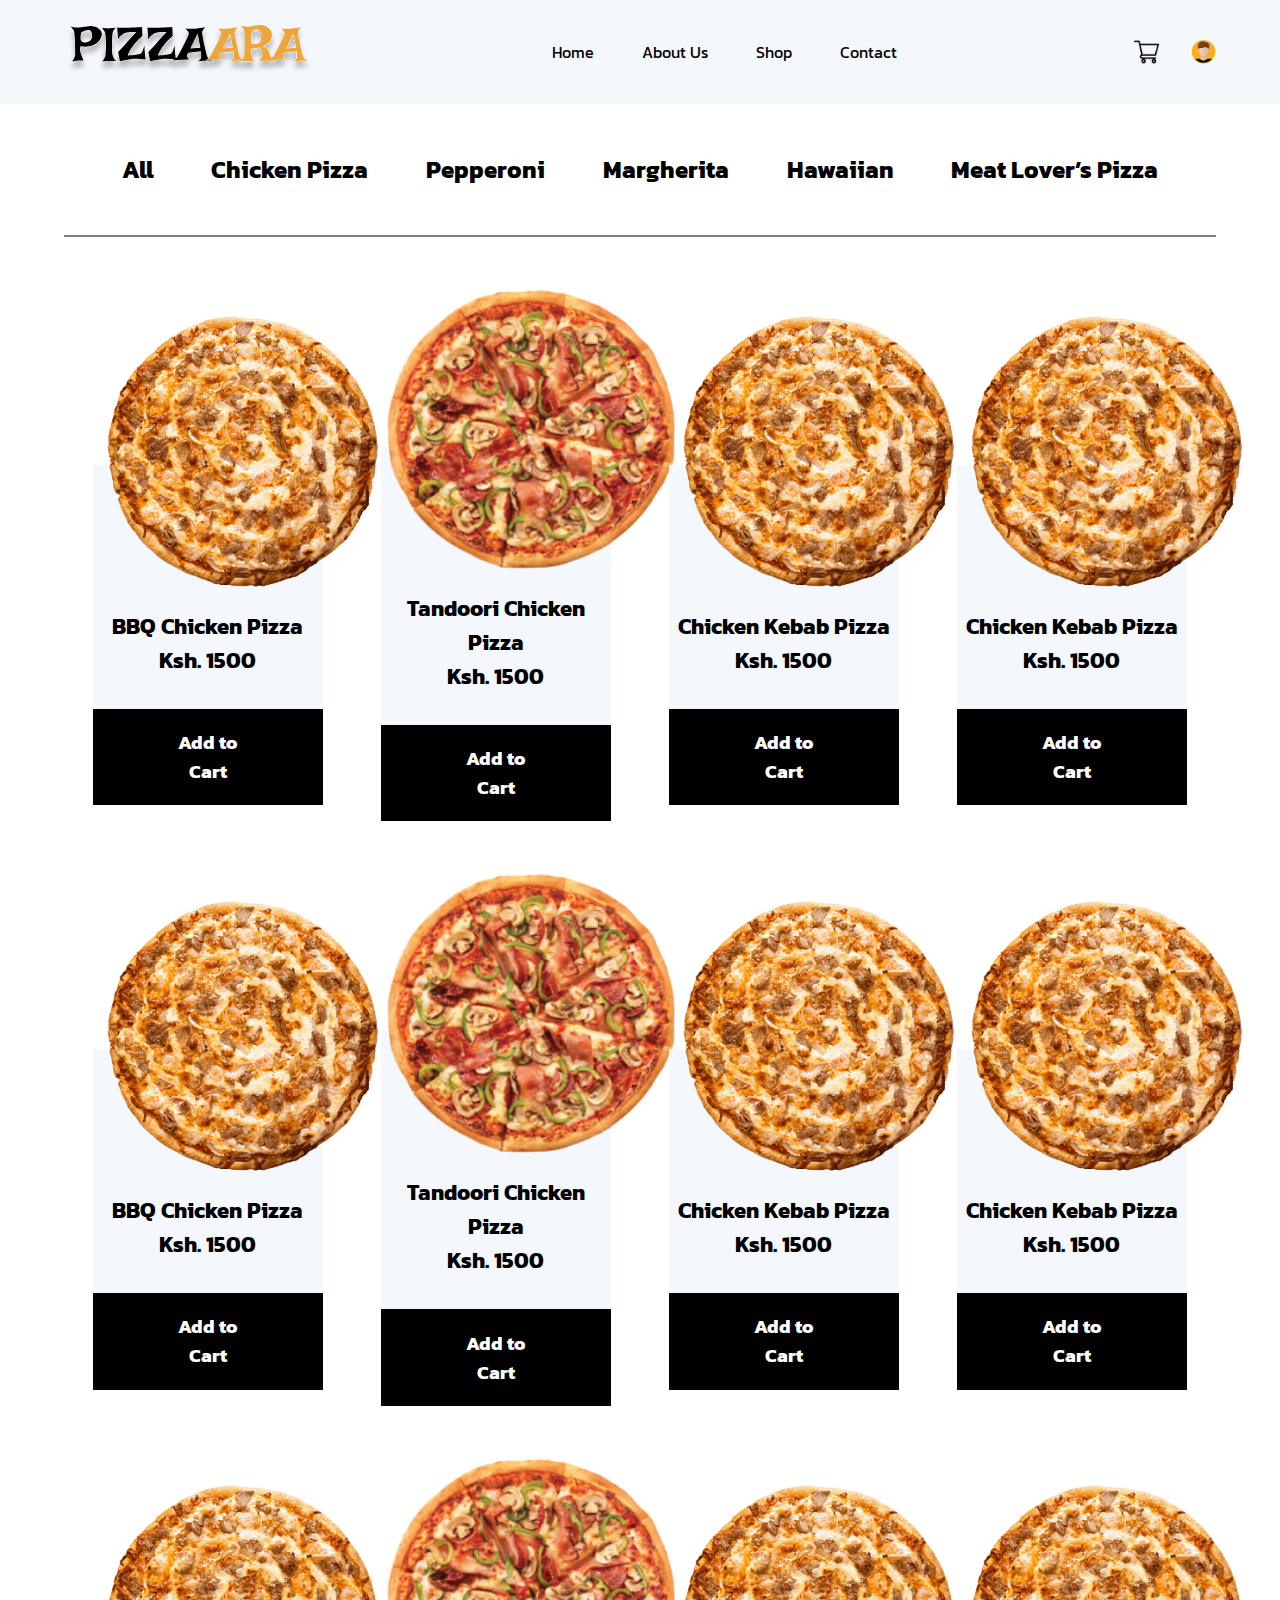
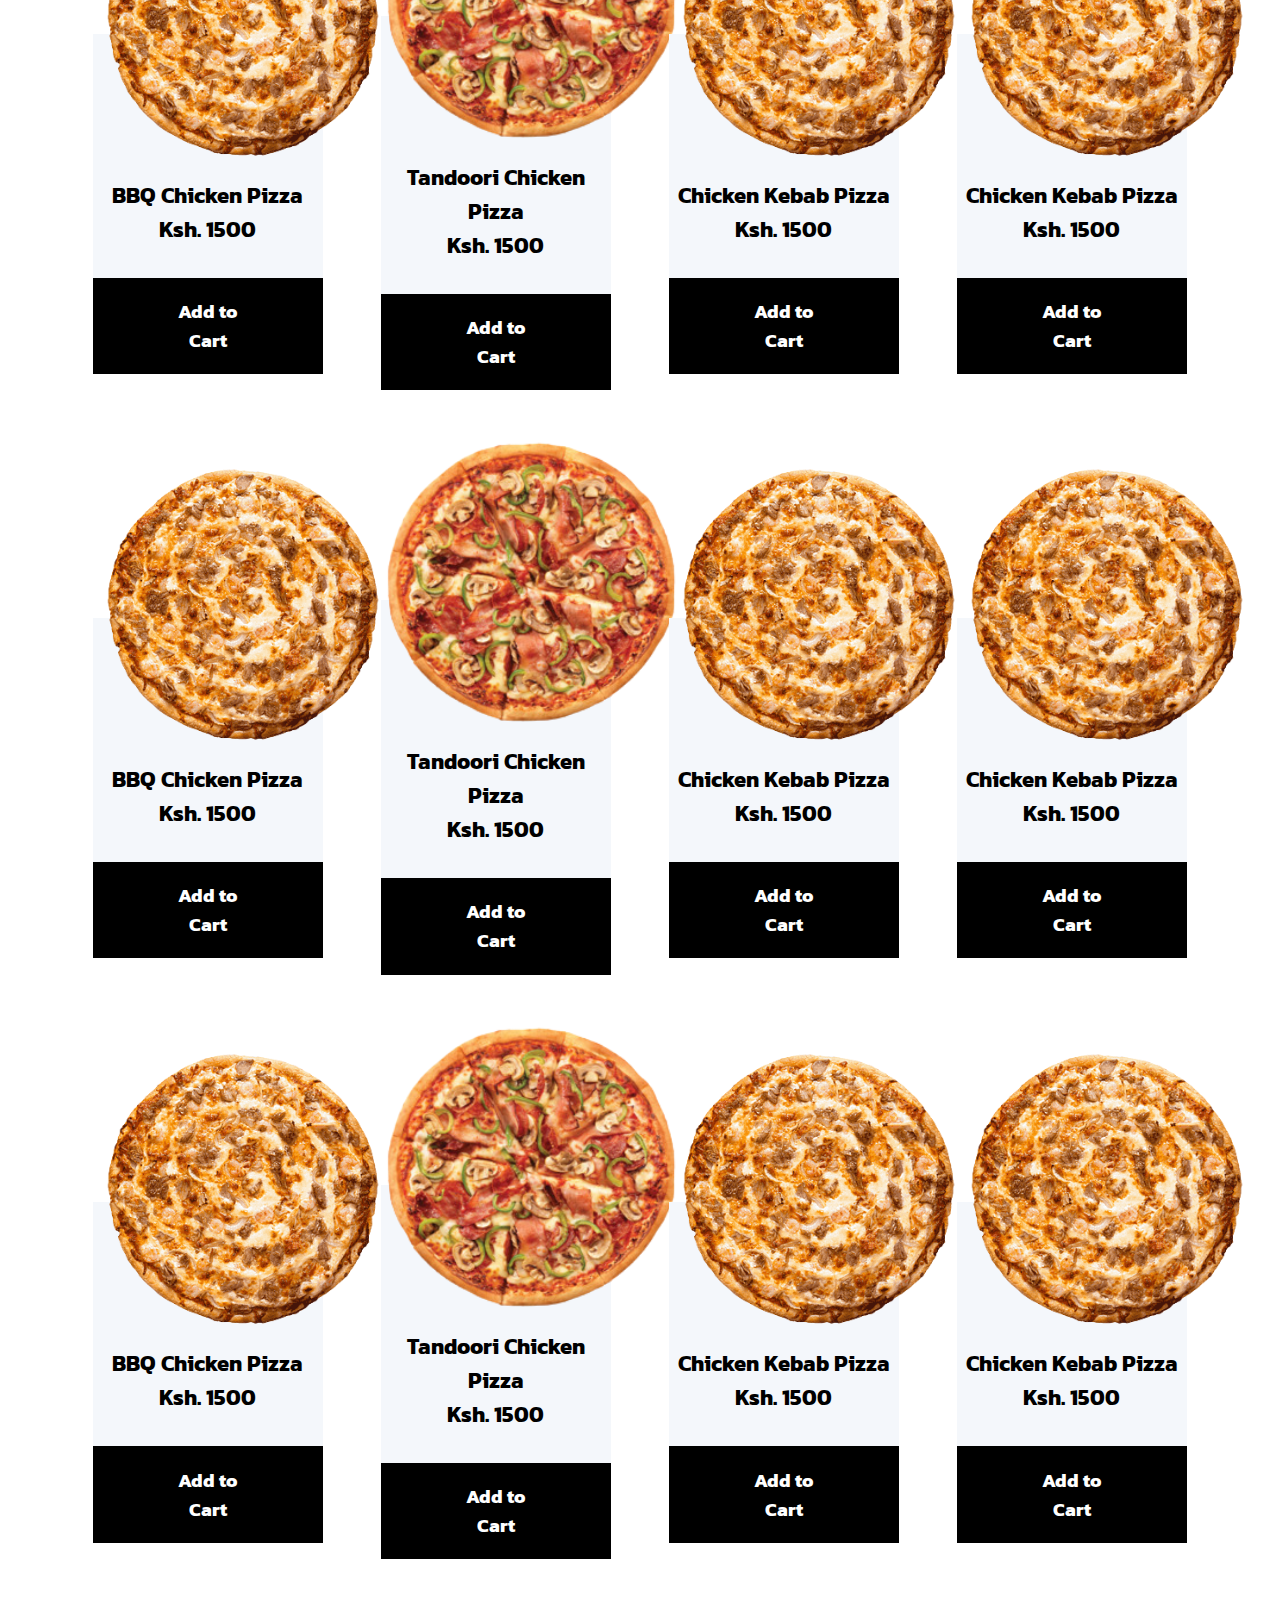
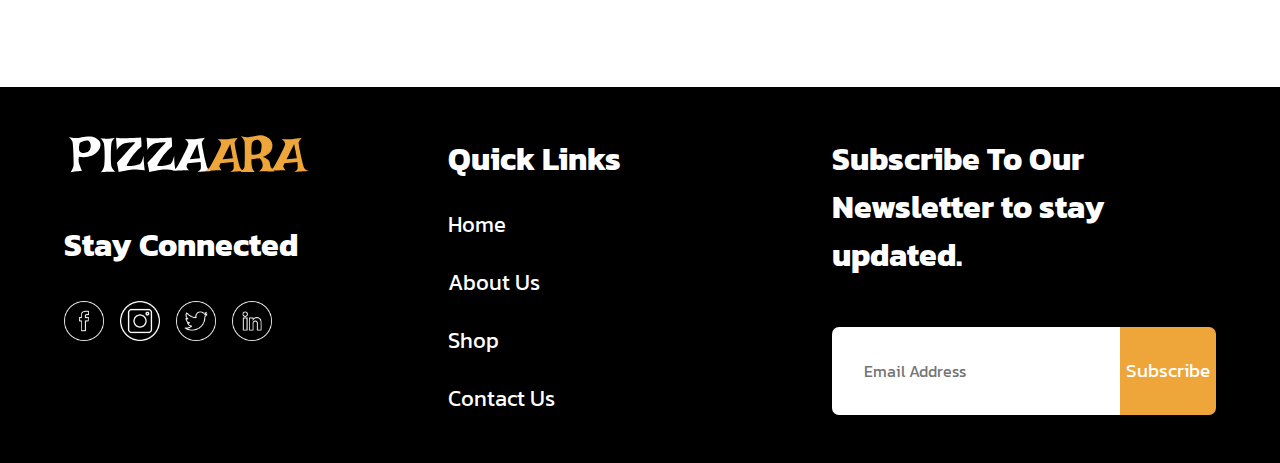
==== commit 9e82f938: "changed the navigation links" ====
--- a/shop.html
+++ b/shop.html
@@ -31,9 +31,9 @@
             <div class="nav__menu">
               <div class="humberger"></div>
               <ul>
-                <li><a href="/index.html"> Home </a></li>
+                <li><a href="index.html"> Home </a></li>
                 <li>About Us</li>
-                <li><a href="/shop.html"> Shop </a></li>
+                <li><a href="shop.html"> Shop </a></li>
                 <li>Contact</li>
               </ul>
             </div>
@@ -348,40 +348,37 @@
       </div>
     </main>
 
-    <section>
-      <div class="footer">
+    <footer class="footer">
+      <div class="container">
+      
         <div class="footer__container">
-          <div class="footer__logo __left">
+          <div class="footer__left">
+            <div>
             <img src="images/logo_light.svg" width="250" />
+          </div>
 
             <h5>Stay Connected</h5>
             <div class="footer__images">
-              <img src="images/facebook.png" width="70" />
-              <img src="/images/instagram.png" width="70" />
-              <img src="/images/twitter.png" width="70" />
-              <img src="images/linkedin.png" width="70" />
+              <img src="images/facebook.png" width="40" />
+              <img src="images/instagram.png" width="40" />
+              <img src="images/twitter.png" width="40" />
+              <img src="images/linkedin.png" width="40" />
             </div>
           </div>
 
           <div class="footer__menu">
             <h5>Quick Links</h5>
             <ul class="white">
-              <li>Home</li>
-              <li>About Us</li>
-              <li>Shop</li>
-              <li>
-                <a
-                  target="jameshellen2241@gmail.com"
-                  href="https://www.gmail.com"
-                  >Contact Us</a
-                >
-              </li>
+              <li><a href="index.html"> Home </a></li>
+                <li><a href="">About Us</a></li>
+                <li><a href="shop.html"> Shop </a></li>
+                <li><a href="">Contact Us</a></li>
             </ul>
           </div>
 
           <div class="footer__right">
             <h5>
-              Subscribe To Our Newsletter to<br />
+              Subscribe To Our Newsletter to
               stay updated.
             </h5>
 
@@ -391,7 +388,8 @@
             </div>
           </div>
         </div>
-      </div>
-    </section>
+      
+    </div>
+    </footer>
   </body>
 </html>
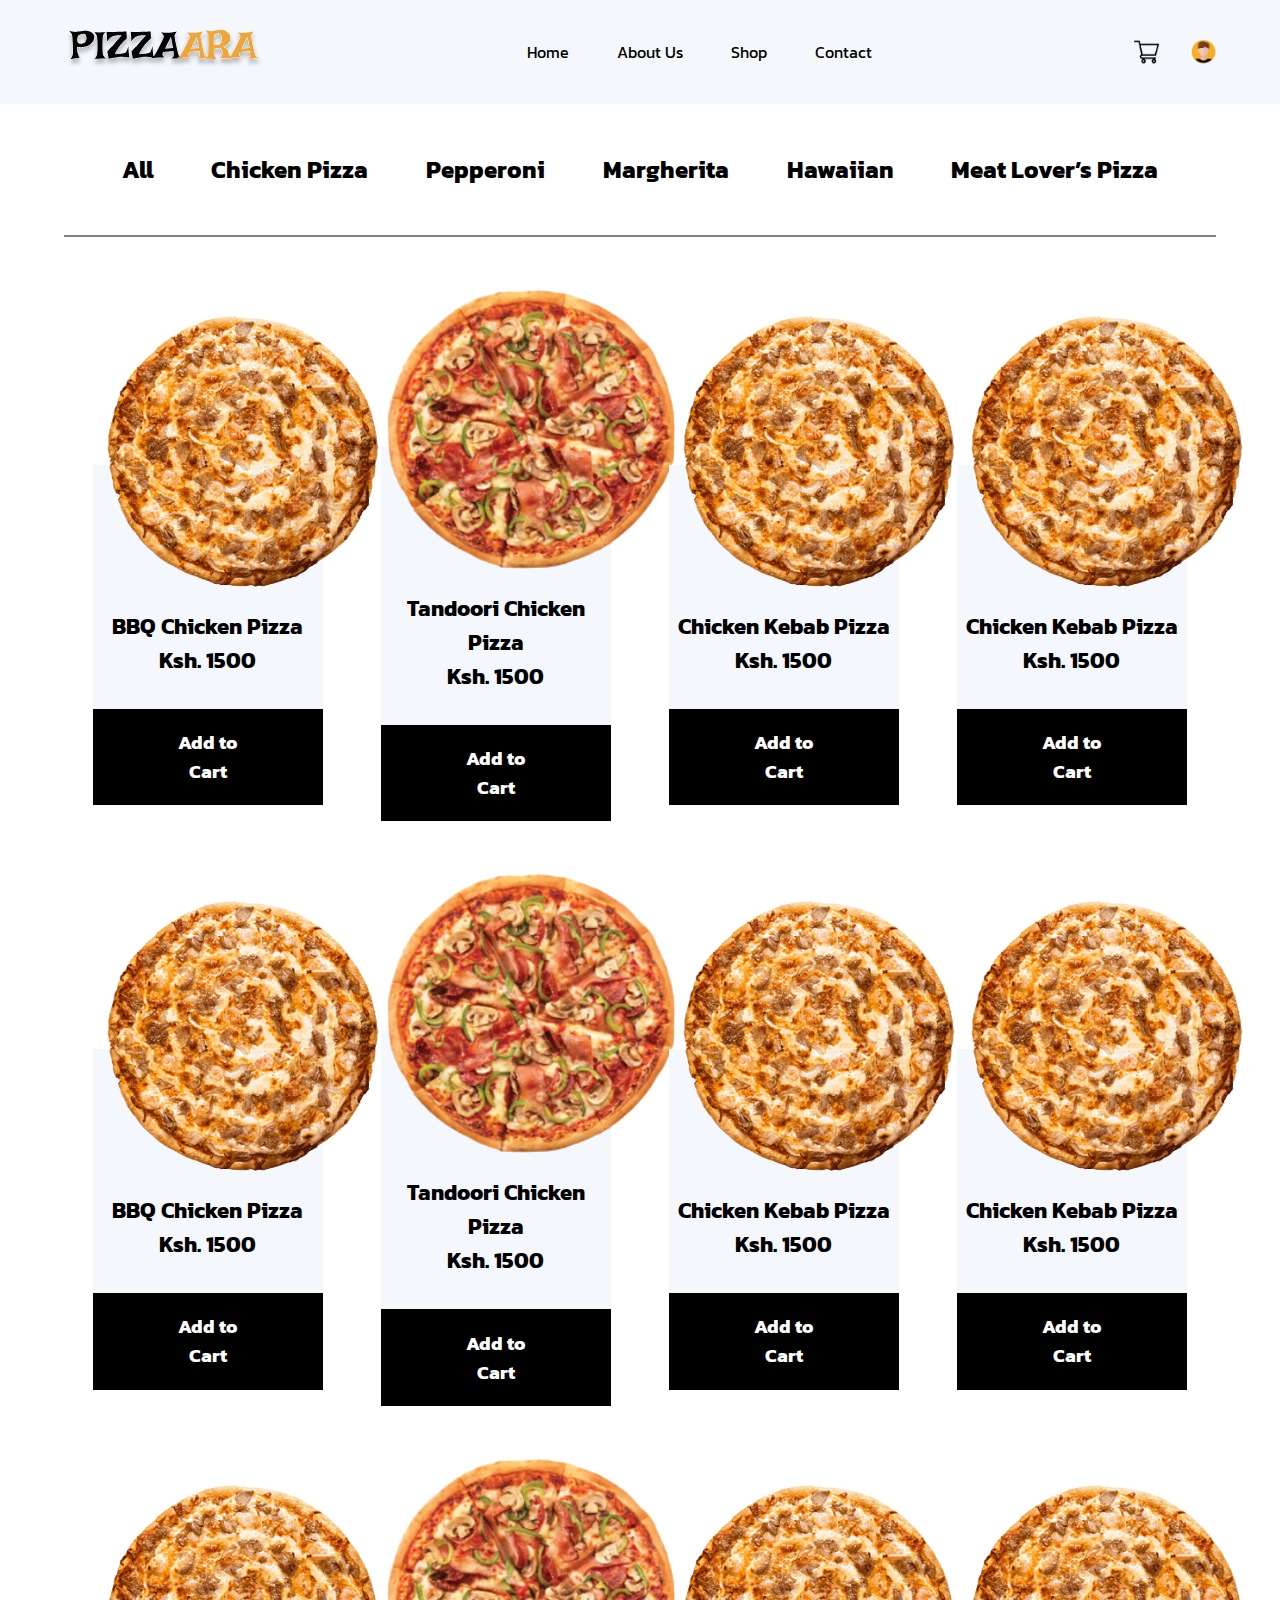
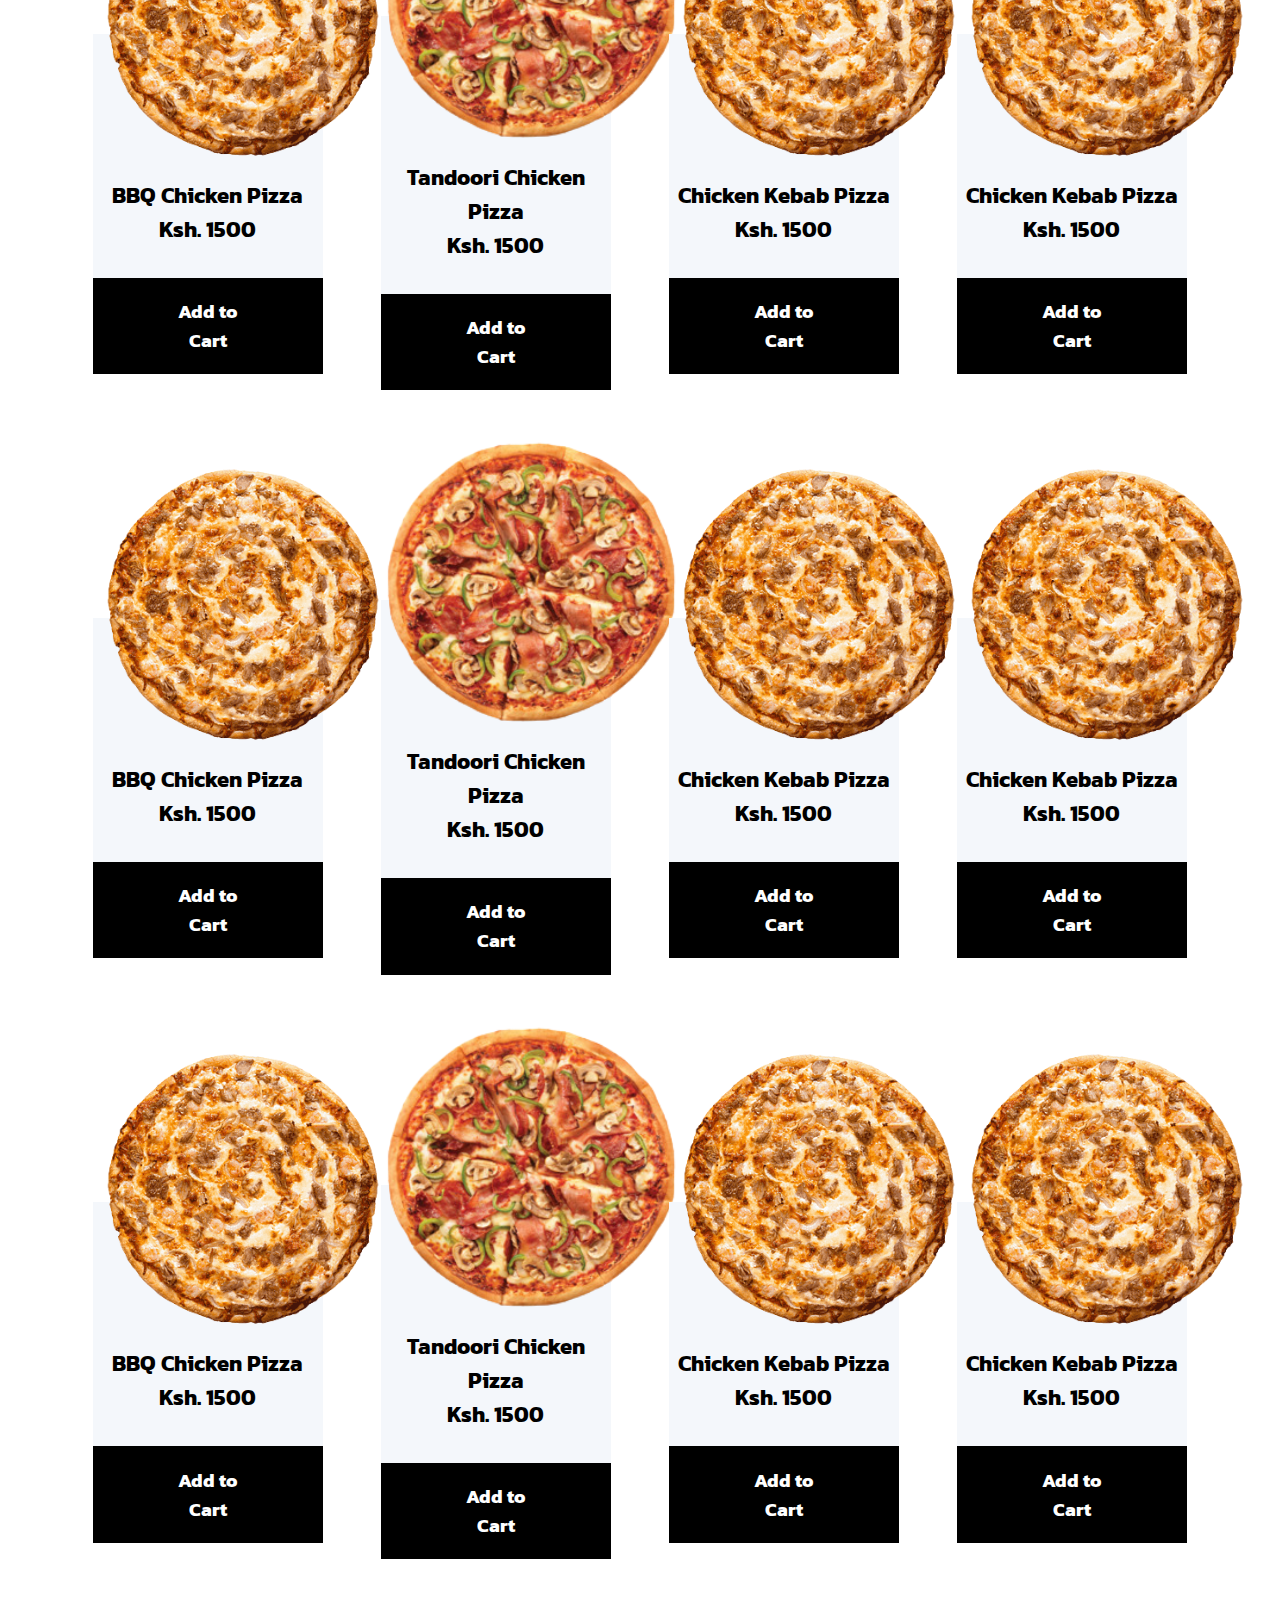
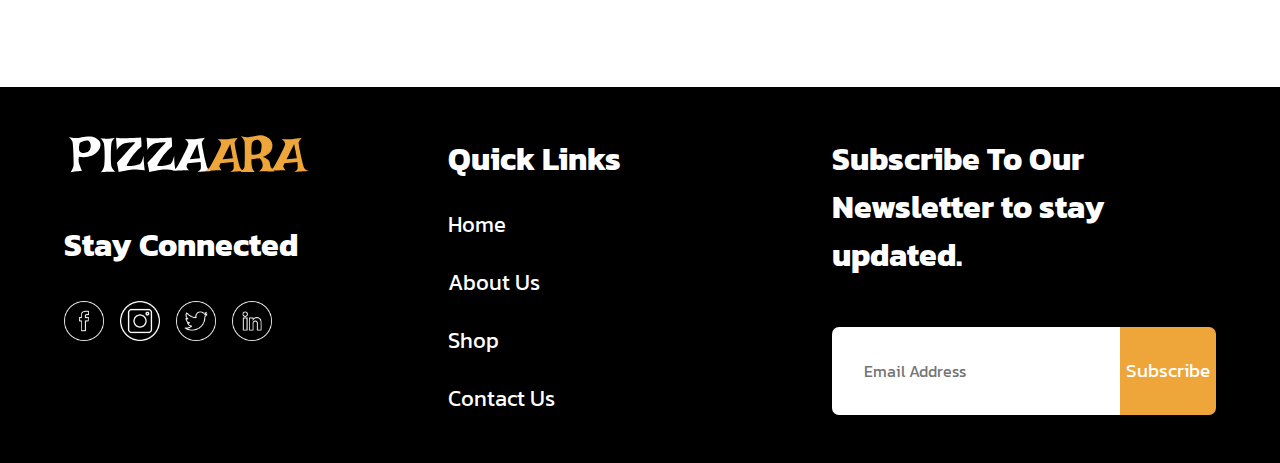
==== commit 4bd88dd5: "link the logo to the homepage" ====
--- a/shop.html
+++ b/shop.html
@@ -26,7 +26,10 @@
         <div class="container">
           <div class="nav__container">
             <div class="nav__logo">
-              <img src="images/logo.svg" width="250" />
+              <a href="index.html">
+                <img src="images/logo.svg" width="200" />
+              </a>
+              
             </div>
             <div class="nav__menu">
               <div class="humberger"></div>
@@ -39,8 +42,8 @@
             </div>
 
             <div class="nav__icons">
-              <img src="/images/shopping-cart.png" width="25" />
-              <img src="/images/avatar.png" width="25" />
+              <img src="images/shopping-cart.png" width="25" />
+              <img src="images/avatar.png" width="25" />
               <div class="humberger">
                 <i class="fa-solid fa-bars"></i>
               </div>
